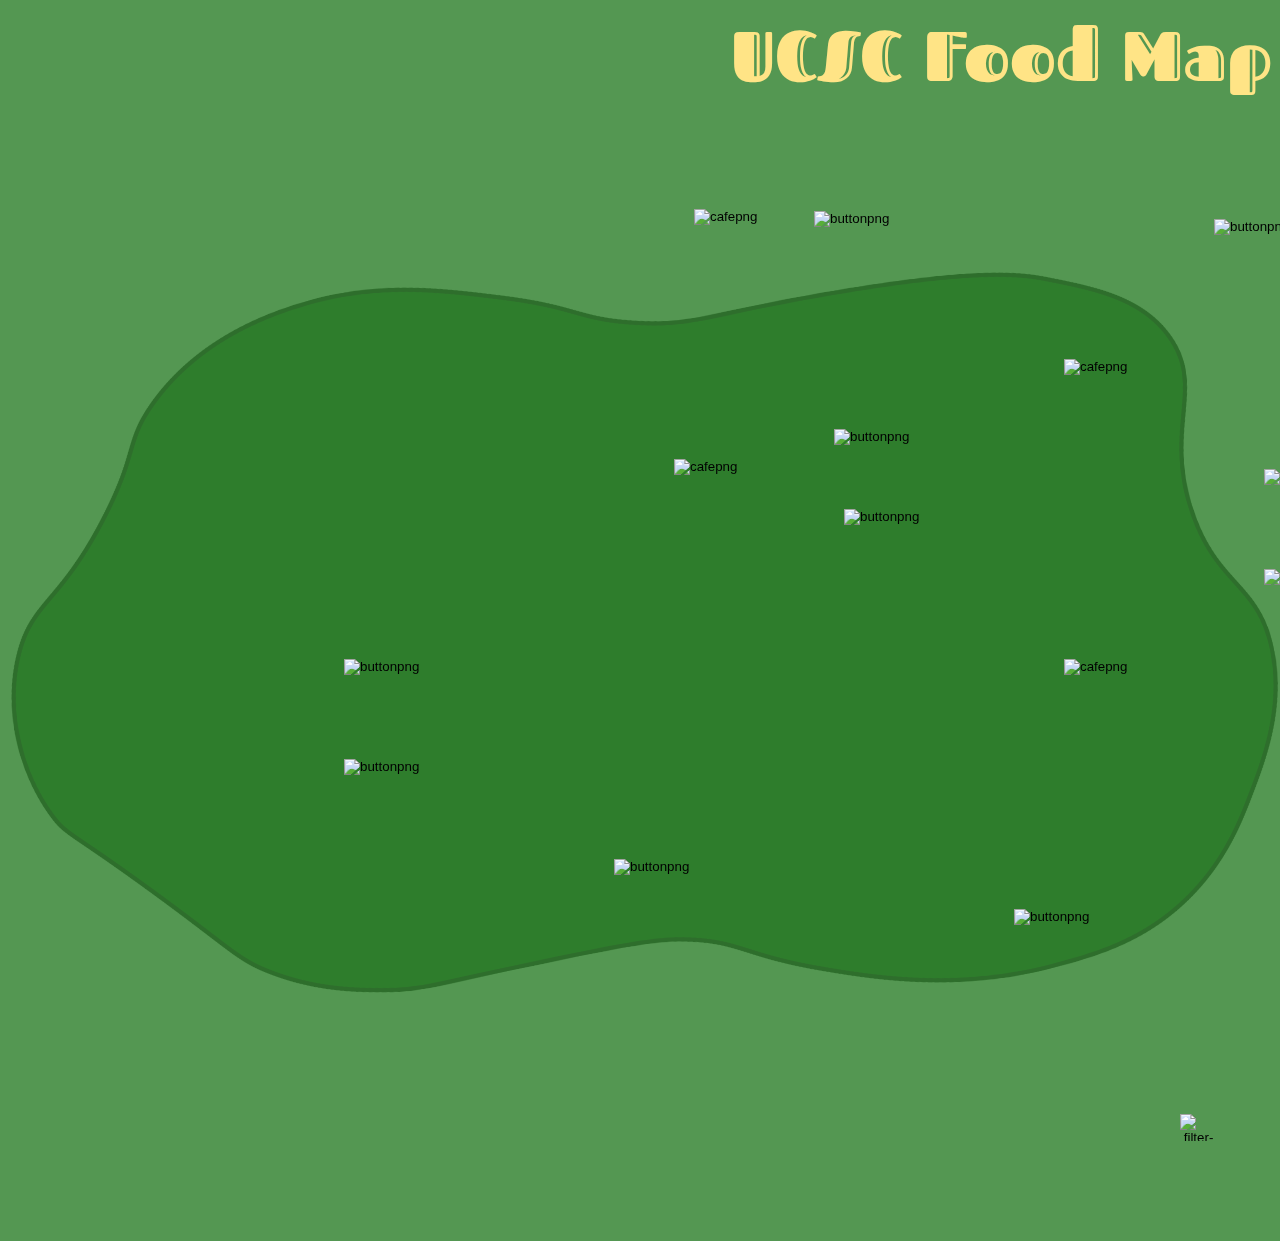
==== foodmap/foodmap 12.18.16 PM/index.html @ ec6bfaff "Tony's code" ====
<!DOCTYPE html>
<html>

<head>
	<meta charset="UTF-8" />
	<meta name="viewport" content="width=device-width, initial-scale=1.0" />
    <link href="https://fonts.googleapis.com/css?family=Fascinate+Inline&display=swap" rel="stylesheet" />
    <link href="./css/main.css" rel="stylesheet" />
    <script src="https://code.jquery.com/jquery-3.6.4.min.js"></script>
	<script type="text/javascript" src="./javascript/main.js" DEFER></script>
    <title>UCSC Food Map</title>
</head>

<body>
    <div class="content">
        <div class="title"></div><span>UCSC Food Map</span>
        <div class="base">
        </div>
        <div class="filter">
            <button class="grow" type="png">
                <img src="../images/filter-icon.png" alt="filter-button">
              </button>
        </div>
        <div class="locations">
            <div class="alebrijes">
                <button class="grow" type="png">
                    <img src="../images/alebrijes.png" alt="buttonpng">
                  </button>
            </div>
            <div class="bakery">
                <button class="grow" type="png">
                    <img src="../images/bakery.png" alt="buttonpng">
                  </button>
            </div>
            <div class="oakes-cafe">
                <button class="grow" type="png">
                    <img src="../images/oakes-cafe.png" alt="buttonpng">
                  </button>
            </div>
            <div class="c10-dhall">
                <button class="grow" type="png">
                    <img src="../images/c10-dhall.png" alt="buttonpng">
                  </button>
            </div>
            <div class="perks1">
                <button class="grow" type="png">
                    <img src="../images/cafe.png" alt="cafepng">
                  </button>
            </div>
            <div class="perks2">
                <button class="grow" type="png">
                    <img src="../images/cafe.png" alt="cafepng">
                  </button>
            </div>
            <div class="perks3">
                <button class="grow" type="png">
                    <img src="../images/cafe.png" alt="cafepng">
                  </button>
            </div>
            <div class="global-cafe">
                <button class="grow" type="png">
                    <img src="../images/cafe.png" alt="cafepng">
                  </button>
            </div>
            <div class="coffee">
                <button class="grow" type="png">
                    <img src="../images/coffee.png" alt="buttonpng">
                  </button>
            </div>
            <div class="cowell-dhall">
                <button class="grow" type="png">
                    <img src="../images/cowell-dhall.png" alt="buttonpng">
                  </button>
            </div>
            <div class="crown-dhall">
                <button class="grow" type="png">
                    <img src="../images/crown-dhall.png" alt="buttonpng">
                  </button>
            </div>
            <div class="merrill-market">
                <button class="grow" type="png">
                    <img src="../images/merrill-market.png" alt="buttonpng">
                  </button>
            </div>
            <div class="porter-market">
                <button class="grow" type="png">
                    <img src="../images/porter-market.png" alt="buttonpng">
                  </button>
            </div>
            <div class="porter-dhall">
                <button class="grow" type="png">
                    <img src="../images/porter-dhall.png" alt="buttonpng">
                  </button>
            </div>
            <div class="pupusa">
                <button class="grow" type="png">
                    <img src="../images/pupusa.png" alt="buttonpng">
                  </button>
            </div>
            <div class="snb">
                <button class="grow" type="png">
                    <img src="../images/snb.png" alt="buttonpng">
                  </button>
            </div>
            <div class="togos">
                <button class="grow" type="png">
                    <img src="../images/togos.png" alt="buttonpng">
                  </button>
            </div>
        </div>
        <div id="descriptionContainer"></div> <!-- (For original code) This line was added by Tony Pau as its needed in index.html for javascrript to output the description -->
    </div>
</body>

</html>
---- foodmap/foodmap 12.18.16 PM/css/main.css ----
body {
  width: auto;
  height: fit-content;
  background: #549752;
  opacity: 1;
  position: sticky;
  overflow: hidden;
}

span {
  width: 545px;
  color: #ffe486;
  position: sticky;
  left: 840px;
  font-family: Fascinate Inline;
  font-weight: Regular;
  font-size: 70px;
  text-align: center;
}

.base {
  width: 100%;
  height: 1100px;
  background: url("../images/base.png");
  background-repeat: no-repeat;
  background-position: center;
  background-size: contain;
  position: absolute;
  top: 80px;
  transform: rotate(-5deg);
  overflow: hidden;
}

.filter {
  width: 48px;
  height: 28px;
  position: absolute;
  right: 50px;
  bottom: -1040px;
  overflow: hidden;
}

.locations{
  min-width: 2500px;
  min-height: 800px;
  background-repeat: no-repeat;
  background-position: center center;
  background-size: cover;
  opacity: 1;
  position: absolute;
  top: 200px;
  left: 300px;
  overflow: hidden;
}

img{
  width: 100%;
  height: 100%;
  position: contain;
  overflow: hidden;
}
.alebrijes {
  width: 140px;
  height: 100px;
  background-repeat: no-repeat;
  background-position: center;
  background-size: contain;
  position: absolute;
  top: 700px;
  left: 700px;
  overflow: hidden;
}

.bakery {
  width: 130px;
  height: 130px;
  background-repeat: no-repeat;
  background-position: center center;
  background-size: contain;
  position: absolute;
  top: 300px;
  left: 530px;
  overflow: hidden;
}

.oakes-cafe {
  width: 120px;
  height: 120px;
  background-repeat: no-repeat;
  background-position: center center;
  background-size: contain;
  position: absolute;
  top: 650px;
  left: 300px;
  overflow: hidden;
}

.c10-dhall {
  width: 100px;
  height: 90px;
  background-repeat: no-repeat;
  background-position: center center;
  background-size: contain;
  position: absolute;
  top: 10px;
  left: 900px;
  overflow: hidden;
}

.global-cafe {
  width: 90px;
  height: 100px;
  background-repeat: no-repeat;
  background-position: center center;
  background-size: contain;
  position: absolute;
  top: 450px;
  left: 750px;
  overflow: hidden;
}

.coffee {
  width: 150px;
  height: 80px;
  background-repeat: no-repeat;
  background-position: center center;
  background-size: contain;
  position: absolute;
  top: 360px;
  left: 950px;
  overflow: hidden;
}

.cowell-dhall {
  width: 100px;
  height: 90px;
  background-repeat: no-repeat;
  background-position: center center;
  background-size: contain;
  position: absolute;
  top: 350px;
  left: 1300px;
  overflow: hidden;
}

.crown-dhall {
  width: 100px;
  height: 90px;
  background-repeat: no-repeat;
  background-position: center center;
  background-size: contain;
  position: absolute;
  top: 0px;
  left: 1200px;
  overflow: hidden;
}

.merrill-market {
  width: 100px;
  height: 90px;
  background-repeat: no-repeat;
  background-position: center center;
  background-size: contain;
  position: absolute;
  top: 0px;
  left: 1320px;
  overflow: hidden;
}

.perks1 {
  width: 90px;
  height: 100px;
  background-repeat: no-repeat;
  background-position: center center;
  background-size: contain;
  position: absolute;
  top: 0px;
  left: 380px;
  overflow: hidden;
}

.perks2 {
  width: 90px;
  height: 100px;
  background-repeat: no-repeat;
  background-position: center center;
  background-size: contain;
  position: absolute;
  top: 250px;
  left: 360px;
  overflow: hidden;
}

.perks3 {
  width: 90px;
  height: 100px;
  background-repeat: no-repeat;
  background-position: center center;
  background-size: contain;
  position: absolute;
  top: 150px;
  left: 750px;
  overflow: hidden;
}

.porter-dhall {
  width: 100px;
  height: 90px;
  background-repeat: no-repeat;
  background-position: center center;
  background-size: contain;
  position: absolute;
  top: 450px;
  left: 30px;
  overflow: hidden;
}

.porter-market {
  width: 100px;
  height: 90px;
  background-repeat: no-repeat;
  background-position: center center;
  background-size: contain;
  position: absolute;
  top: 550px;
  left: 30px;
  overflow: hidden;
}

.pupusa {
  width: 150px;
  height: 90px;
  background-repeat: no-repeat;
  background-position: center center;
  background-size: contain;
  position: absolute;
  top: 260px;
  left: 950px;
  overflow: hidden;
}

.snb {
  width: 160px;
  height: 80px;
  background-repeat: no-repeat;
  background-position: center center;
  background-size: contain;
  position: absolute;
  top: 2px;
  left: 500px;
  overflow: hidden;
}

.togos {
  width: 120px;
  height: 90px;
  background-repeat: no-repeat;
  background-position: center center;
  background-size: contain;
  position: absolute;
  top: 220px;
  left: 520px;
  overflow: hidden;
}

button{
  display: inline-block;
  text-align: center;
  cursor:pointer;
  align-items: flex-start;
  box-sizing: content-box;
  background-color: transparent;
  padding: 1px 6px;
  border: none;
}

.grow button{
transition: 1s ease;
}

.grow:hover{
  -webkit-transform: scale(1.1);
  -ms-transform: scale(1.1);
  transform: scale(1.1);
  transition: 1s ease;
  }
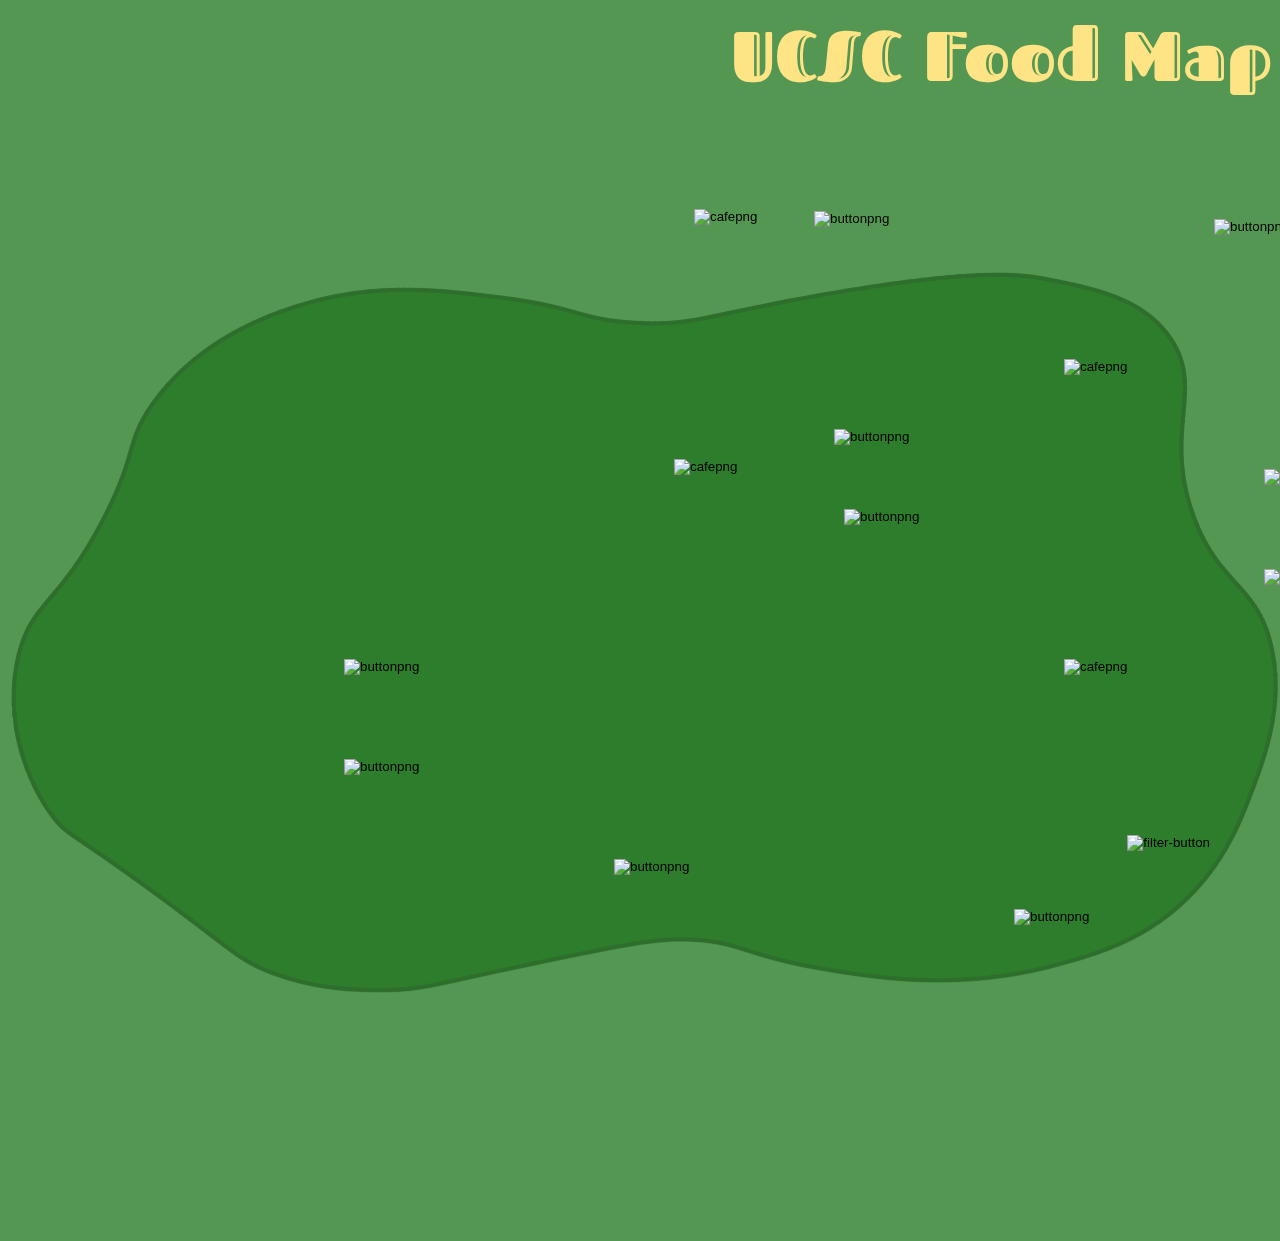
==== commit f991b62e: "pop up filter" ====
--- a/foodmap/foodmap 12.18.16 PM/index.html
+++ b/foodmap/foodmap 12.18.16 PM/index.html
@@ -18,7 +18,7 @@
         </div>
         <div class="filter">
             <button class="grow" type="png">
-                <img src="../images/filter-icon.png" alt="filter-button">
+                <img id=“filterMenuButton” src="../images/filter-icon.png" alt="filter-button">
               </button>
         </div>
         <div class="locations">
@@ -108,7 +108,6 @@
                   </button>
             </div>
         </div>
-        <div id="descriptionContainer"></div> <!-- (For original code) This line was added by Tony Pau as its needed in index.html for javascrript to output the description -->
     </div>
 </body>
 
--- a/foodmap/foodmap 12.18.16 PM/css/main.css
+++ b/foodmap/foodmap 12.18.16 PM/css/main.css
@@ -31,13 +31,20 @@
   overflow: hidden;
 }
 
-.filter {
-  width: 48px;
-  height: 28px;
-  position: absolute;
-  right: 50px;
-  bottom: -1040px;
-  overflow: hidden;
+.filter{
+ position: fixed;
+ bottom: 5%;
+ right: 5%;
+}
+
+.filterBackground{
+  position: absolute;
+width: 431px;
+height: 546px;
+left: 1049px;
+top: 436px;
+background: #8FC67C;
+border-radius: 10px 10px 0px 0px;
 }
 
 .locations{
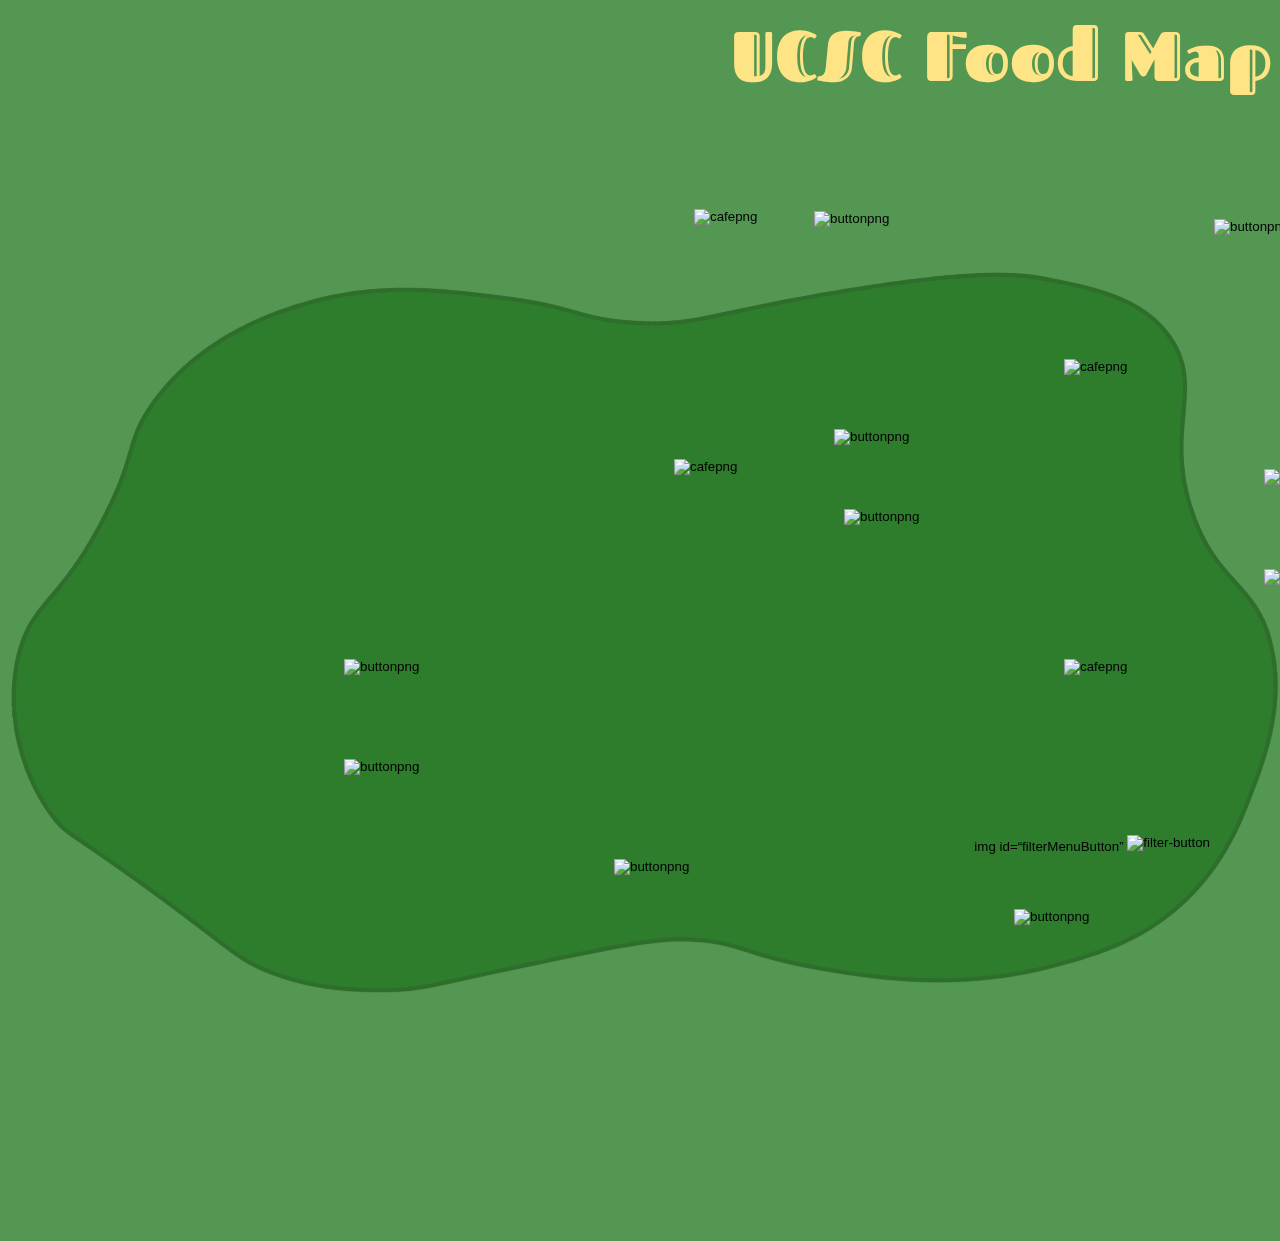
==== commit a9e049d9: "Sienna function update" ====
--- a/foodmap/foodmap 12.18.16 PM/index.html
+++ b/foodmap/foodmap 12.18.16 PM/index.html
@@ -17,9 +17,61 @@
         <div class="base">
         </div>
         <div class="filter">
-            <button class="grow" type="png">
-                <img id=“filterMenuButton” src="../images/filter-icon.png" alt="filter-button">
+            <button class="grow" type="png">img id=“filterMenuButton”
+                <img src="../images/filter-icon.png" alt="filter-button">
               </button>
+              <span id="filterMenuWindow" style="display:none;">
+                <form>
+    
+                <p>
+                    <button type="button" id="exitButton">X</button>
+                </p>
+    
+                <p>
+                    <input type="text" id="searchBox" name="searchBox" placeholder="Search">
+                </p>
+    
+                <div>
+                    <h2>Sort By</h2>
+    
+                    <input type="checkbox" id="sortByOption1" name="sortByOption1">
+                    <label for="sortByOption1">Distance</label>
+    
+                    <p>
+                    <input type="checkbox" id="sortByOption2" name="sortByOption2">
+                    <label for="sortByOption2">Popularity</label>
+                    </p>
+    
+                    <p>
+                    <input type="checkbox" id="sortByOption3" name="sortByOption3">
+                    <label for="sortByOption3">Rating</label>
+                    </p>
+    
+                    <h2>Type of Places</h2>
+    
+                    <input type="checkbox" id="typeOfPlaceOption1" name="typeOfPlaceOption1">
+                    <label for="typeOfPlaceOption1">Cafes</label>
+    
+                    <p>
+                    <input type="checkbox" id="typeOfPlaceOption2" name="typeOfPlaceOption2">
+                    <label for="typeOfPlaceOption2">Dining Halls</label>
+                    </p>
+    
+                    <p>
+                    <input type="checkbox" id="typeOfPlaceOption3" name="typeOfPlaceOption3">
+                    <label for="typeOfPlaceOption3">Food Trucks</label>
+                    </p>
+    
+                    <p>
+                    <input type="checkbox" id="typeOfPlaceOption4" name="typeOfPlaceOption4">
+                    <label for="typeOfPlaceOption4">Markets</label>
+                    </p>
+    
+                    <button type="button" id="formSubmitButton">Apply</button>
+                </div>
+    
+                </form>
+            </span>    
         </div>
         <div class="locations">
             <div class="alebrijes">
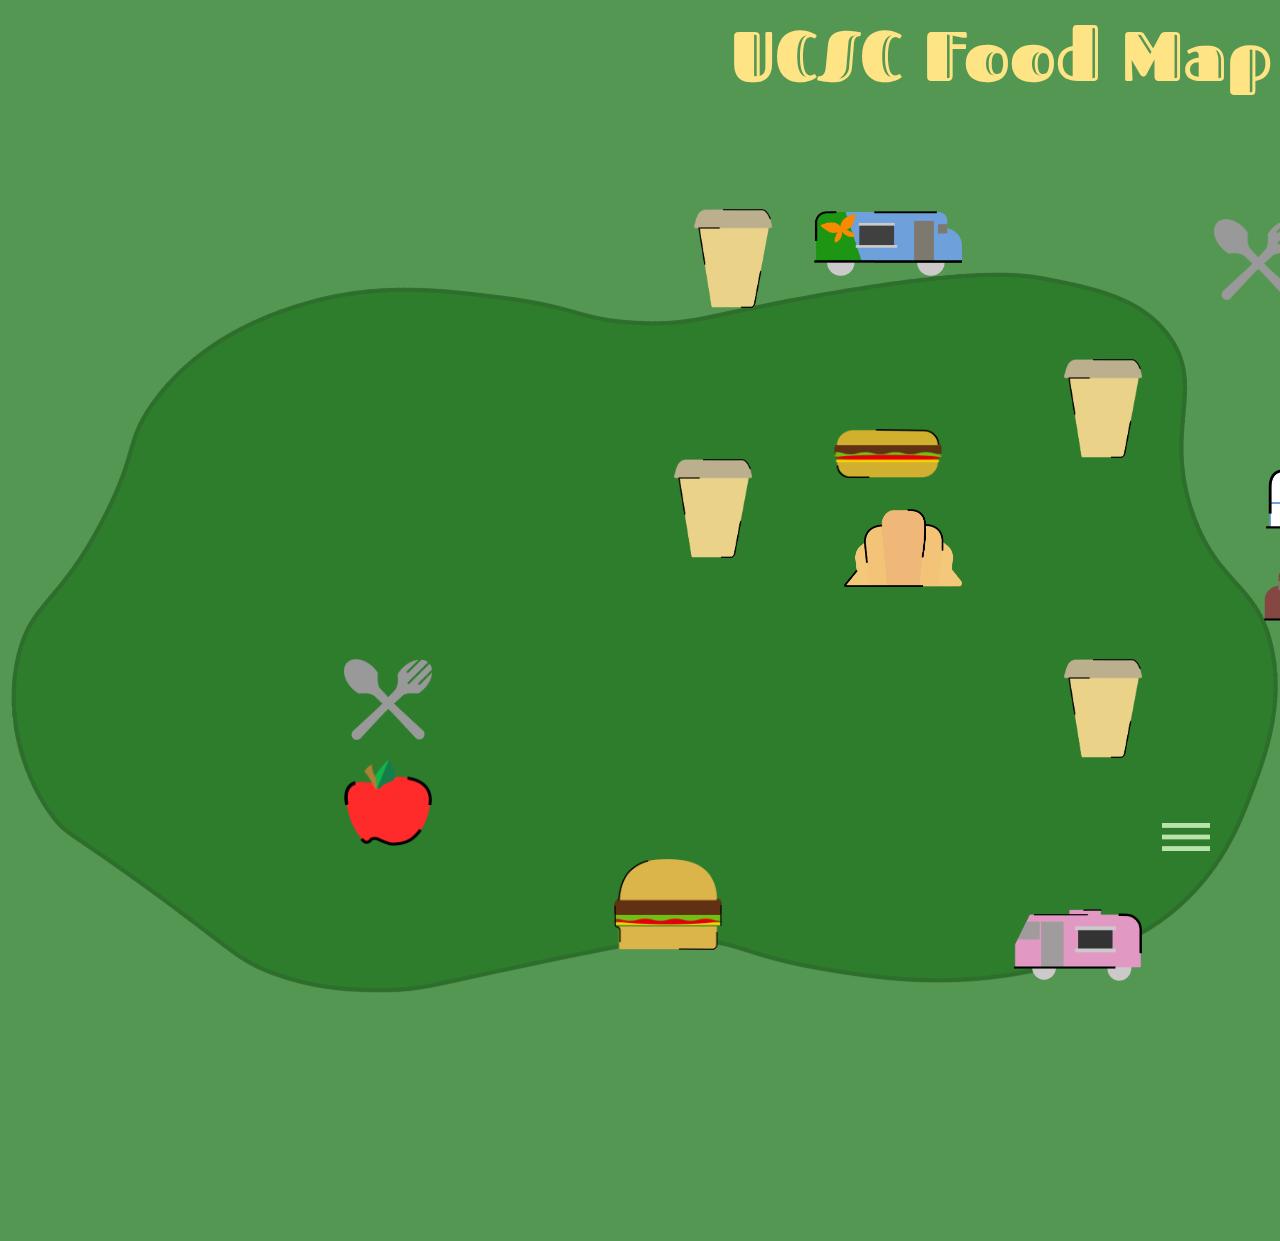
==== commit 023e1533: "fixed images" ====
--- a/foodmap/foodmap 12.18.16 PM/index.html
+++ b/foodmap/foodmap 12.18.16 PM/index.html
@@ -10,156 +10,111 @@
 	<script type="text/javascript" src="./javascript/main.js" DEFER></script>
     <title>UCSC Food Map</title>
 </head>
-
 <body>
     <div class="content">
         <div class="title"></div><span>UCSC Food Map</span>
         <div class="base">
         </div>
         <div class="filter">
-            <button class="grow" type="png">img id=“filterMenuButton”
-                <img src="../images/filter-icon.png" alt="filter-button">
+            <button class="grow" type="png">
+                <img src="../foodmap 12.18.16 PM/images/filter-icon.png" alt="filter-button">
               </button>
-              <span id="filterMenuWindow" style="display:none;">
-                <form>
-    
-                <p>
-                    <button type="button" id="exitButton">X</button>
-                </p>
-    
-                <p>
-                    <input type="text" id="searchBox" name="searchBox" placeholder="Search">
-                </p>
-    
-                <div>
-                    <h2>Sort By</h2>
-    
-                    <input type="checkbox" id="sortByOption1" name="sortByOption1">
-                    <label for="sortByOption1">Distance</label>
-    
-                    <p>
-                    <input type="checkbox" id="sortByOption2" name="sortByOption2">
-                    <label for="sortByOption2">Popularity</label>
-                    </p>
-    
-                    <p>
-                    <input type="checkbox" id="sortByOption3" name="sortByOption3">
-                    <label for="sortByOption3">Rating</label>
-                    </p>
-    
-                    <h2>Type of Places</h2>
-    
-                    <input type="checkbox" id="typeOfPlaceOption1" name="typeOfPlaceOption1">
-                    <label for="typeOfPlaceOption1">Cafes</label>
-    
-                    <p>
-                    <input type="checkbox" id="typeOfPlaceOption2" name="typeOfPlaceOption2">
-                    <label for="typeOfPlaceOption2">Dining Halls</label>
-                    </p>
-    
-                    <p>
-                    <input type="checkbox" id="typeOfPlaceOption3" name="typeOfPlaceOption3">
-                    <label for="typeOfPlaceOption3">Food Trucks</label>
-                    </p>
-    
-                    <p>
-                    <input type="checkbox" id="typeOfPlaceOption4" name="typeOfPlaceOption4">
-                    <label for="typeOfPlaceOption4">Markets</label>
-                    </p>
-    
-                    <button type="button" id="formSubmitButton">Apply</button>
-                </div>
-    
-                </form>
-            </span>    
         </div>
         <div class="locations">
             <div class="alebrijes">
                 <button class="grow" type="png">
-                    <img src="../images/alebrijes.png" alt="buttonpng">
+                    <img src="../foodmap 12.18.16 PM/images/alebrijes.png" alt="buttonpng">
                   </button>
             </div>
             <div class="bakery">
                 <button class="grow" type="png">
-                    <img src="../images/bakery.png" alt="buttonpng">
+                    <img src="../foodmap 12.18.16 PM/images/bakery.png" alt="buttonpng">
                   </button>
             </div>
             <div class="oakes-cafe">
                 <button class="grow" type="png">
-                    <img src="../images/oakes-cafe.png" alt="buttonpng">
+                    <img src="../foodmap 12.18.16 PM/images/oakes-cafe.png" alt="buttonpng">
                   </button>
             </div>
             <div class="c10-dhall">
                 <button class="grow" type="png">
-                    <img src="../images/c10-dhall.png" alt="buttonpng">
+                    <img src="../foodmap 12.18.16 PM/images/c10-dhall.png" alt="buttonpng">
                   </button>
             </div>
             <div class="perks1">
                 <button class="grow" type="png">
-                    <img src="../images/cafe.png" alt="cafepng">
+                    <img src="../foodmap 12.18.16 PM/images/cafe.png" alt="cafepng">
                   </button>
             </div>
             <div class="perks2">
                 <button class="grow" type="png">
-                    <img src="../images/cafe.png" alt="cafepng">
+                    <img src="../foodmap 12.18.16 PM/images/cafe.png" alt="cafepng">
                   </button>
             </div>
             <div class="perks3">
                 <button class="grow" type="png">
-                    <img src="../images/cafe.png" alt="cafepng">
+                    <img src="../foodmap 12.18.16 PM/images/cafe.png" alt="cafepng">
                   </button>
             </div>
             <div class="global-cafe">
                 <button class="grow" type="png">
-                    <img src="../images/cafe.png" alt="cafepng">
+                    <img src="../foodmap 12.18.16 PM/images/cafe.png" alt="cafepng">
                   </button>
             </div>
             <div class="coffee">
                 <button class="grow" type="png">
-                    <img src="../images/coffee.png" alt="buttonpng">
+                    <img src="../foodmap 12.18.16 PM/images/coffee.png" alt="buttonpng">
                   </button>
             </div>
             <div class="cowell-dhall">
                 <button class="grow" type="png">
-                    <img src="../images/cowell-dhall.png" alt="buttonpng">
+                    <img src="../foodmap 12.18.16 PM/images/cowell-dhall.png" alt="buttonpng">
                   </button>
             </div>
             <div class="crown-dhall">
                 <button class="grow" type="png">
-                    <img src="../images/crown-dhall.png" alt="buttonpng">
+                    <img src="../foodmap 12.18.16 PM/images/crown-dhall.png" alt="buttonpng">
                   </button>
             </div>
             <div class="merrill-market">
                 <button class="grow" type="png">
-                    <img src="../images/merrill-market.png" alt="buttonpng">
+                    <img src="../foodmap 12.18.16 PM/images/merrill-market.png" alt="buttonpng">
                   </button>
             </div>
             <div class="porter-market">
                 <button class="grow" type="png">
-                    <img src="../images/porter-market.png" alt="buttonpng">
+                    <img src="../foodmap 12.18.16 PM/images/porter-market.png" alt="buttonpng">
                   </button>
             </div>
             <div class="porter-dhall">
                 <button class="grow" type="png">
-                    <img src="../images/porter-dhall.png" alt="buttonpng">
+                    <img src="../foodmap 12.18.16 PM/images/porter-dhall.png" alt="buttonpng">
                   </button>
             </div>
             <div class="pupusa">
                 <button class="grow" type="png">
-                    <img src="../images/pupusa.png" alt="buttonpng">
+                    <img src="../foodmap 12.18.16 PM/images/pupusa.png" alt="buttonpng">
                   </button>
             </div>
             <div class="snb">
                 <button class="grow" type="png">
-                    <img src="../images/snb.png" alt="buttonpng">
+                    <img src="../foodmap 12.18.16 PM/images/snb.png" alt="buttonpng">
                   </button>
             </div>
             <div class="togos">
                 <button class="grow" type="png">
-                    <img src="../images/togos.png" alt="buttonpng">
+                    <img src="../foodmap 12.18.16 PM/images/togos.png" alt="buttonpng">
                   </button>
-            </div>
+                  <head>
+                    <link rel="stylesheet" href="styles.css" />
+                    
+                    <link
+                      rel="stylesheet"
+                      href="https://cdnjs.cloudflare.com/ajax/libs/font-awesome/4.7.0/css/font-awesome.min.css"
+                    />
+                  </head>
         </div>
+        <div id="descriptionContainer"></div> <!-- (For original code) This line was added by Tony Pau as its needed in index.html for javascrript to output the description -->
     </div>
 </body>
 
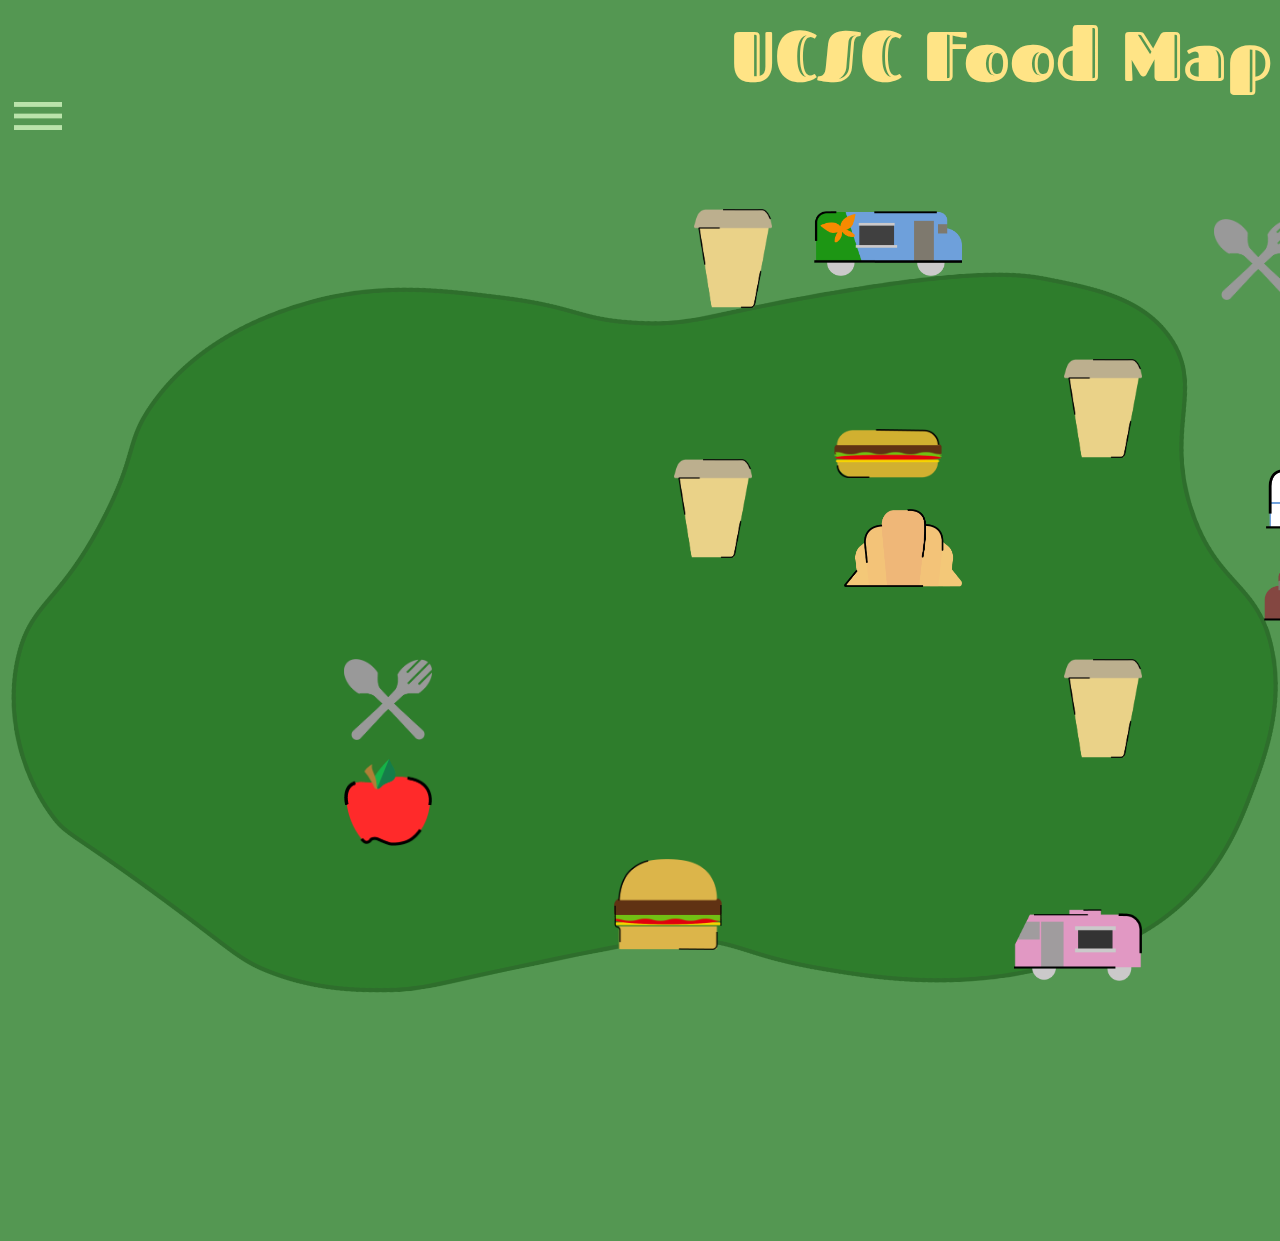
==== commit fe80a5df: "filter button kind of  works" ====
--- a/foodmap/foodmap 12.18.16 PM/index.html
+++ b/foodmap/foodmap 12.18.16 PM/index.html
@@ -15,10 +15,62 @@
         <div class="title"></div><span>UCSC Food Map</span>
         <div class="base">
         </div>
-        <div class="filter">
-            <button class="grow" type="png">
+        <div class="f">
+            <button class="filter" type="png">
                 <img src="../foodmap 12.18.16 PM/images/filter-icon.png" alt="filter-button">
               </button>
+              <span id="filterMenuWindow" style="display:none;">
+                <form>
+    
+                <p>
+                    <button type="button" id="exitButton">X</button>
+                </p>
+    
+                <p>
+                    <input type="text" id="searchBox" name="searchBox" placeholder="Search">
+                </p>
+    
+                <div>
+                    <h2>Sort By</h2>
+    
+                    <input type="checkbox" id="sortByOption1" name="sortByOption1">
+                    <label for="sortByOption1">Distance</label>
+    
+                    <p>
+                    <input type="checkbox" id="sortByOption2" name="sortByOption2">
+                    <label for="sortByOption2">Popularity</label>
+                    </p>
+    
+                    <p>
+                    <input type="checkbox" id="sortByOption3" name="sortByOption3">
+                    <label for="sortByOption3">Rating</label>
+                    </p>
+    
+                    <h2>Type of Places</h2>
+    
+                    <input type="checkbox" id="typeOfPlaceOption1" name="typeOfPlaceOption1">
+                    <label for="typeOfPlaceOption1">Cafes</label>
+    
+                    <p>
+                    <input type="checkbox" id="typeOfPlaceOption2" name="typeOfPlaceOption2">
+                    <label for="typeOfPlaceOption2">Dining Halls</label>
+                    </p>
+    
+                    <p>
+                    <input type="checkbox" id="typeOfPlaceOption3" name="typeOfPlaceOption3">
+                    <label for="typeOfPlaceOption3">Food Trucks</label>
+                    </p>
+    
+                    <p>
+                    <input type="checkbox" id="typeOfPlaceOption4" name="typeOfPlaceOption4">
+                    <label for="typeOfPlaceOption4">Markets</label>
+                    </p>
+    
+                    <button type="button" id="formSubmitButton">Apply</button>
+                </div>
+    
+                </form>
+            </span>    
         </div>
         <div class="locations">
             <div class="alebrijes">
@@ -105,14 +157,7 @@
                 <button class="grow" type="png">
                     <img src="../foodmap 12.18.16 PM/images/togos.png" alt="buttonpng">
                   </button>
-                  <head>
-                    <link rel="stylesheet" href="styles.css" />
-                    
-                    <link
-                      rel="stylesheet"
-                      href="https://cdnjs.cloudflare.com/ajax/libs/font-awesome/4.7.0/css/font-awesome.min.css"
-                    />
-                  </head>
+                  
         </div>
         <div id="descriptionContainer"></div> <!-- (For original code) This line was added by Tony Pau as its needed in index.html for javascrript to output the description -->
     </div>
--- a/foodmap/foodmap 12.18.16 PM/css/main.css
+++ b/foodmap/foodmap 12.18.16 PM/css/main.css
@@ -31,10 +31,11 @@
   overflow: hidden;
 }
 
-.filter{
+.filter button{
  position: fixed;
  bottom: 5%;
  right: 5%;
+ 
 }
 
 .filterBackground{
